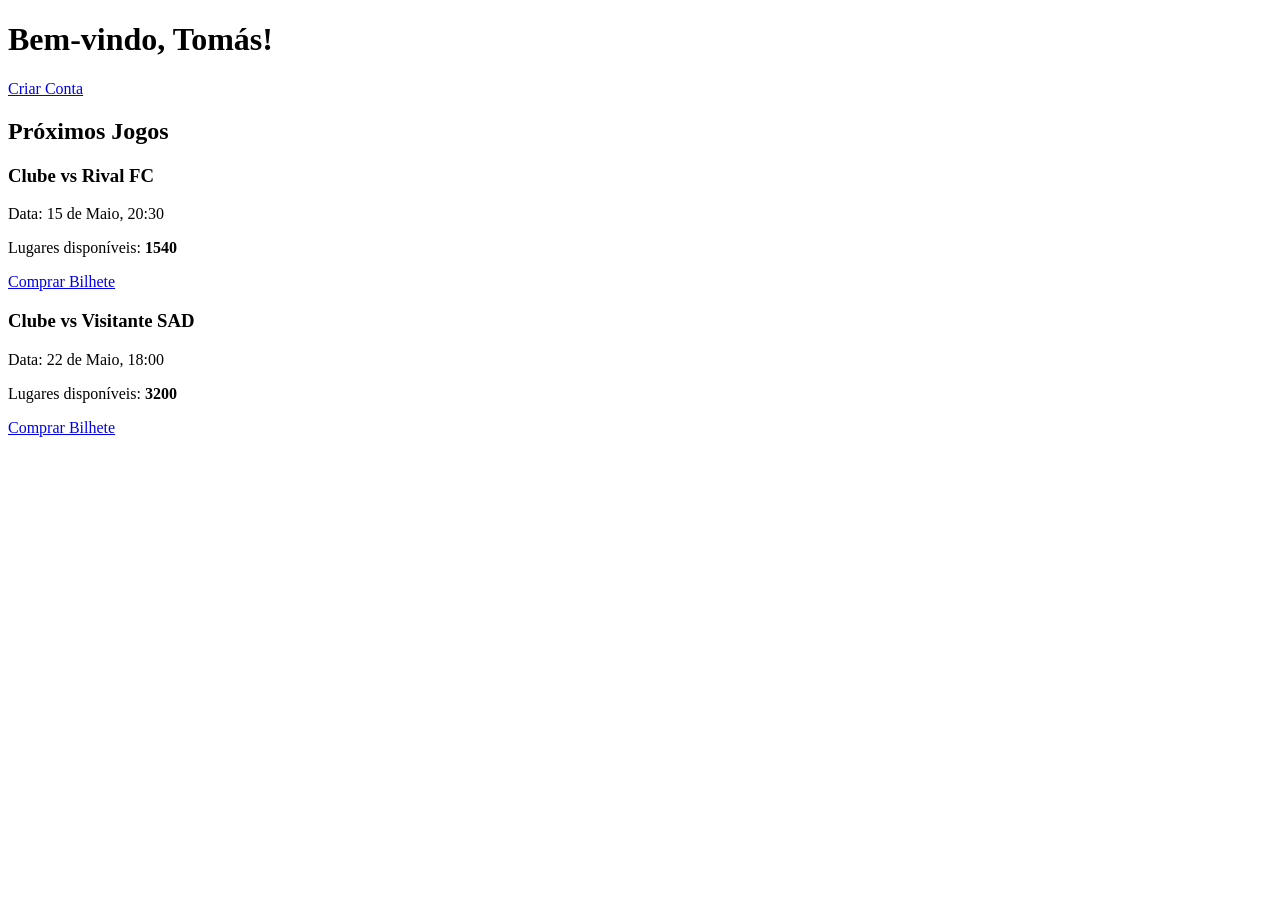
==== index.html @ 4a37e365 "index added" ====
<!DOCTYPE html>
<html lang="pt">
<head>
    <meta charset="UTF-8">
    <meta name="viewport" content="width=device-width, initial-scale=1.0">
    <title>Jogos Disponíveis - Bilheteira</title>
    <link rel="stylesheet" href="styles/style.css">
</head>
<body>
    <header>
        <h1>Bem-vindo, Tomás!</h1>
        <nav><a href="criar-conta.html">Criar Conta</a></nav>
    </header>
    <main class="container">
        <h2>Próximos Jogos</h2>
        <div class="event-list">
            <article class="evento-card">
                <h3>Clube vs Rival FC</h3>
                <p class="data">Data: 15 de Maio, 20:30</p>
                <p>Lugares disponíveis: <strong>1540</strong></p>
                <a href="bilhete.html" class="btn">Comprar Bilhete</a>
            </article>
            <article class="evento-card">
                <h3>Clube vs Visitante SAD</h3>
                <p class="data">Data: 22 de Maio, 18:00</p>
                <p>Lugares disponíveis: <strong>3200</strong></p>
                <a href="bilhete.html" class="btn">Comprar Bilhete</a>
            </article>
        </div>
    </main>
</body>
</html>
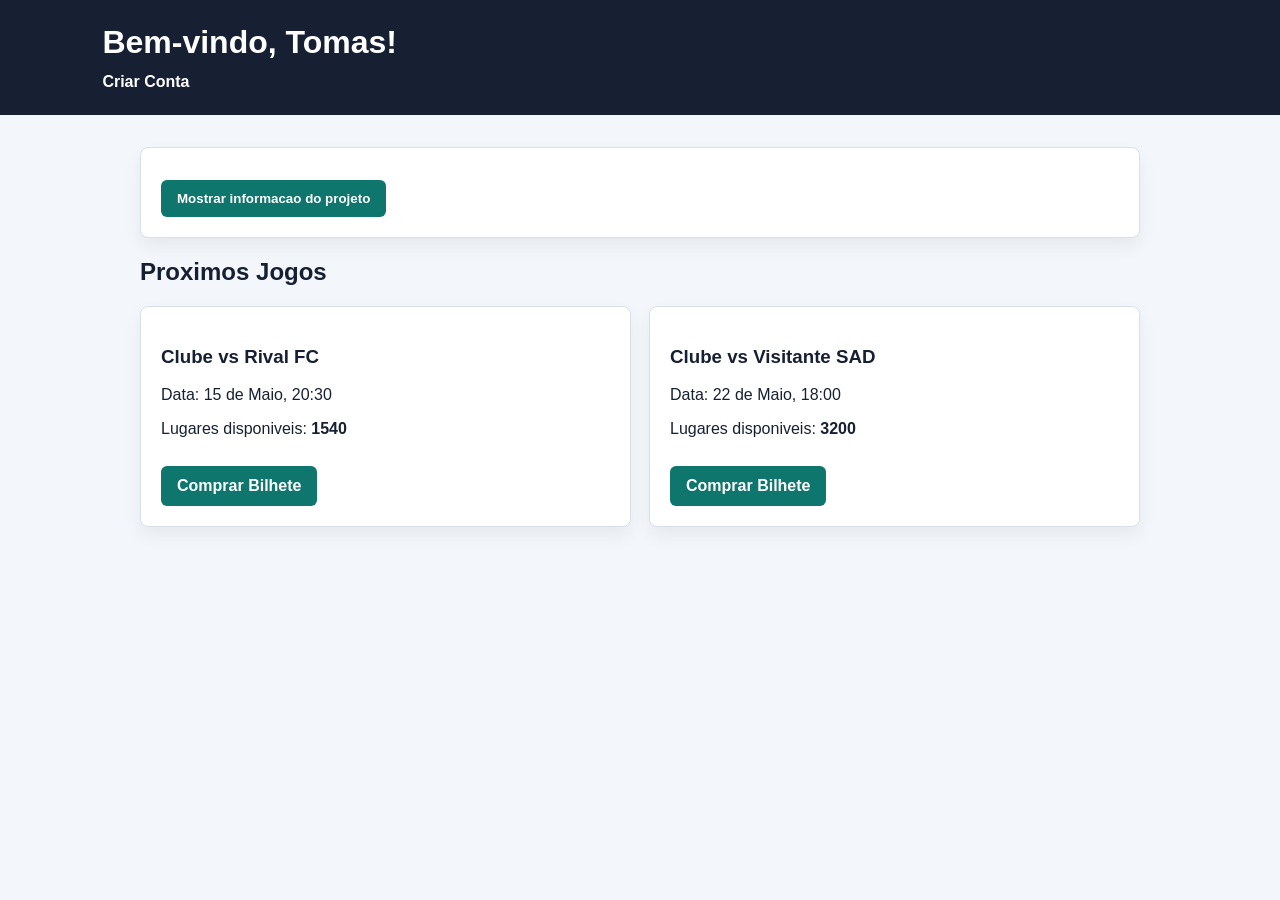
==== commit e5ffd90a: "atualização index" ====
--- a/index.html
+++ b/index.html
@@ -3,30 +3,43 @@
 <head>
     <meta charset="UTF-8">
     <meta name="viewport" content="width=device-width, initial-scale=1.0">
-    <title>Jogos Disponíveis - Bilheteira</title>
+    <title>Jogos Disponiveis - Bilheteira</title>
     <link rel="stylesheet" href="styles/style.css">
+    <script src="scripts/app.js" defer></script>
 </head>
 <body>
     <header>
-        <h1>Bem-vindo, Tomás!</h1>
-        <nav><a href="criar-conta.html">Criar Conta</a></nav>
+        <h1>Bem-vindo, Tomas!</h1>
+        <nav><a href="criar_conta.html">Criar Conta</a></nav>
     </header>
+
     <main class="container">
-        <h2>Próximos Jogos</h2>
+        <section class="project-info">
+            <button type="button" class="btn" id="toggle-info">Mostrar informacao do projeto</button>
+            <div id="project-details" class="hidden">
+                <h2>Venda de bilhetes do clube</h2>
+                <p>Plataforma para venda de bilhetes de varios jogos, com datas, lugares disponiveis e precos diferentes.</p>
+                <p><strong>Atores:</strong> Francisco, diretor; Tomas, adepto; Leonor, gestora da manutencao.</p>
+            </div>
+        </section>
+
+        <h2>Proximos Jogos</h2>
+
         <div class="event-list">
             <article class="evento-card">
                 <h3>Clube vs Rival FC</h3>
                 <p class="data">Data: 15 de Maio, 20:30</p>
-                <p>Lugares disponíveis: <strong>1540</strong></p>
-                <a href="bilhete.html" class="btn">Comprar Bilhete</a>
+                <p>Lugares disponiveis: <strong>1540</strong></p>
+                <a href="bilhete.html?jogo=Clube%20vs%20Rival%20FC" class="btn">Comprar Bilhete</a>
             </article>
+
             <article class="evento-card">
                 <h3>Clube vs Visitante SAD</h3>
                 <p class="data">Data: 22 de Maio, 18:00</p>
-                <p>Lugares disponíveis: <strong>3200</strong></p>
-                <a href="bilhete.html" class="btn">Comprar Bilhete</a>
+                <p>Lugares disponiveis: <strong>3200</strong></p>
+                <a href="bilhete.html?jogo=Clube%20vs%20Visitante%20SAD" class="btn">Comprar Bilhete</a>
             </article>
         </div>
     </main>
 </body>
-</html>+</html>
--- a/styles/style.css
+++ b/styles/style.css
@@ -0,0 +1,131 @@
+body {
+    margin: 0;
+    background: #f3f6fa;
+    color: #172033;
+    font-family: Arial, Helvetica, sans-serif;
+}
+
+header {
+    background: #172033;
+    color: #ffffff;
+    padding: 24px 8%;
+}
+
+header h1 {
+    margin: 0 0 12px;
+}
+
+nav a {
+    color: #ffffff;
+    font-weight: bold;
+    text-decoration: none;
+}
+
+nav a:hover {
+    text-decoration: underline;
+}
+
+.container {
+    width: min(1000px, 90vw);
+    margin: 32px auto;
+}
+
+.event-list {
+    display: grid;
+    grid-template-columns: repeat(2, minmax(0, 1fr));
+    gap: 18px;
+}
+
+.evento-card,
+.form-section,
+.checkout-section,
+.project-info,
+.admin-panel {
+    background: #ffffff;
+    border: 1px solid #d9e0ea;
+    border-radius: 8px;
+    box-shadow: 0 8px 18px rgba(23, 32, 51, 0.06);
+    padding: 20px;
+}
+
+.btn,
+.btn-pay,
+.btn-submit {
+    display: inline-block;
+    border: 0;
+    border-radius: 6px;
+    background: #0f766e;
+    color: #ffffff;
+    cursor: pointer;
+    font-weight: bold;
+    margin-top: 12px;
+    padding: 11px 16px;
+    text-decoration: none;
+}
+
+.btn:hover,
+.btn-pay:hover,
+.btn-submit:hover {
+    background: #115e59;
+}
+
+form {
+    display: grid;
+    gap: 10px;
+}
+
+label {
+    font-weight: bold;
+}
+
+input {
+    border: 1px solid #b9c4d0;
+    border-radius: 6px;
+    font-size: 1rem;
+    padding: 10px;
+}
+
+fieldset {
+    border: 1px solid #b9c4d0;
+    border-radius: 8px;
+    padding: 14px;
+}
+
+.field-message {
+    min-height: 18px;
+}
+
+.input-error {
+    background: #fff4f2;
+    border-color: #b42318;
+}
+
+.input-valid {
+    border-color: #0f766e;
+}
+
+.error-text {
+    color: #b42318;
+}
+
+.success,
+.success-text {
+    color: #0f766e;
+    font-weight: bold;
+}
+
+.summary {
+    background: #eef4f3;
+    border-left: 4px solid #0f766e;
+    padding: 12px;
+}
+
+.hidden {
+    display: none;
+}
+
+@media (max-width: 720px) {
+    .event-list {
+        grid-template-columns: 1fr;
+    }
+}
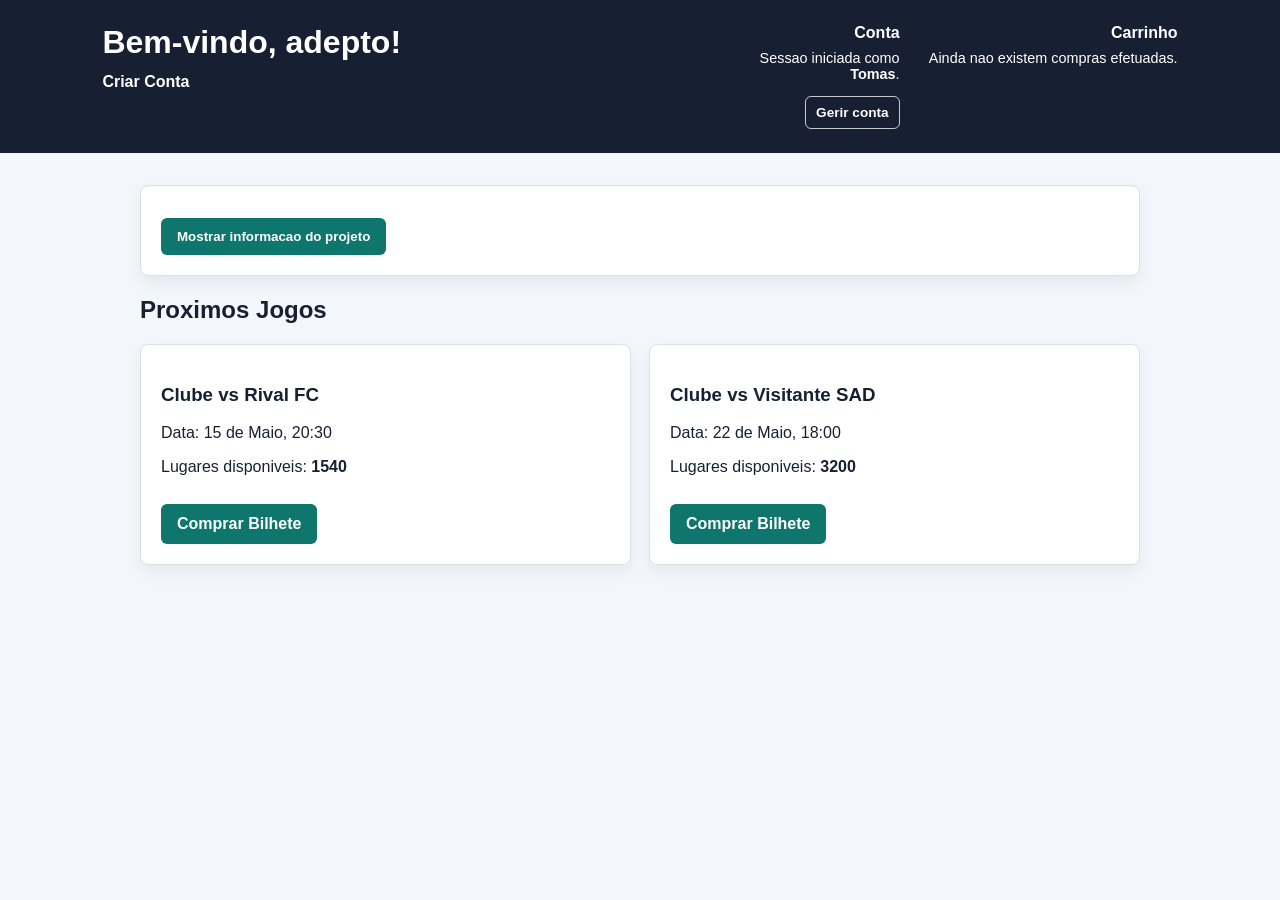
==== commit e547f6f3: "carrinho e registo login" ====
--- a/index.html
+++ b/index.html
@@ -9,8 +9,28 @@
 </head>
 <body>
     <header>
-        <h1>Bem-vindo, Tomas!</h1>
-        <nav><a href="criar_conta.html">Criar Conta</a></nav>
+        <div class="topbar">
+            <div>
+                <h1>Bem-vindo, adepto!</h1>
+                <nav><a href="criar_conta.html">Criar Conta</a></nav>
+            </div>
+
+            <section class="account-cart header-account-cart">
+                <article class="account-box">
+                    <h2>Conta</h2>
+                    <p id="account-status">Sessao iniciada como <strong>Tomas</strong>.</p>
+                    <a href="criar_conta.html" class="btn">Gerir conta</a>
+                </article>
+
+                <article class="cart-box">
+                    <h2>Carrinho</h2>
+                    <p id="cart-empty">Ainda nao existem compras efetuadas.</p>
+                    <ul id="cart-list" class="cart-list"></ul>
+                    <p id="cart-total" class="summary hidden"></p>
+                    <button type="button" class="btn hidden" id="clear-cart">Limpar carrinho</button>
+                </article>
+            </section>
+        </div>
     </header>
 
     <main class="container">
--- a/styles/style.css
+++ b/styles/style.css
@@ -11,6 +11,13 @@
     padding: 24px 8%;
 }
 
+.topbar {
+    align-items: flex-start;
+    display: flex;
+    gap: 24px;
+    justify-content: space-between;
+}
+
 header h1 {
     margin: 0 0 12px;
 }
@@ -34,18 +41,79 @@
     display: grid;
     grid-template-columns: repeat(2, minmax(0, 1fr));
     gap: 18px;
+}
+
+.account-cart {
+    display: grid;
+    grid-template-columns: 1fr 1.4fr;
+    gap: 18px;
+    margin-bottom: 18px;
+}
+
+.header-account-cart {
+    grid-template-columns: 170px 260px;
+    margin-bottom: 0;
+    max-width: 470px;
 }
 
 .evento-card,
 .form-section,
 .checkout-section,
 .project-info,
-.admin-panel {
+.admin-panel,
+.account-box,
+.cart-box {
     background: #ffffff;
     border: 1px solid #d9e0ea;
     border-radius: 8px;
     box-shadow: 0 8px 18px rgba(23, 32, 51, 0.06);
     padding: 20px;
+}
+
+.header-account-cart .account-box,
+.header-account-cart .cart-box {
+    background: transparent;
+    border: 0;
+    box-shadow: none;
+    color: #ffffff;
+    padding: 0;
+    text-align: right;
+}
+
+.header-account-cart h2 {
+    font-size: 1rem;
+    margin: 0 0 8px;
+}
+
+.header-account-cart p {
+    font-size: 0.9rem;
+    margin: 0 0 8px;
+}
+
+.header-account-cart .btn {
+    background: transparent;
+    border: 1px solid rgba(255, 255, 255, 0.75);
+    font-size: 0.85rem;
+    margin-top: 6px;
+    padding: 8px 10px;
+}
+
+.header-account-cart .btn:hover {
+    background: rgba(255, 255, 255, 0.14);
+}
+
+.header-account-cart .summary {
+    background: transparent;
+    border-left: 0;
+    color: #ffffff;
+    padding: 0;
+}
+
+.header-account-cart .cart-list li {
+    background: transparent;
+    border: 0;
+    color: #ffffff;
+    padding: 0 0 8px;
 }
 
 .btn,
@@ -120,12 +188,37 @@
     padding: 12px;
 }
 
+.cart-list {
+    display: grid;
+    gap: 10px;
+    list-style: none;
+    margin: 0;
+    padding: 0;
+}
+
+.cart-list li {
+    background: #f8fafc;
+    border: 1px solid #d9e0ea;
+    border-radius: 6px;
+    padding: 12px;
+}
+
 .hidden {
     display: none;
 }
 
 @media (max-width: 720px) {
+    .topbar {
+        display: grid;
+    }
+
+    .account-cart,
+    .header-account-cart,
     .event-list {
         grid-template-columns: 1fr;
     }
-}
+
+    .header-account-cart {
+        max-width: none;
+    }
+}
